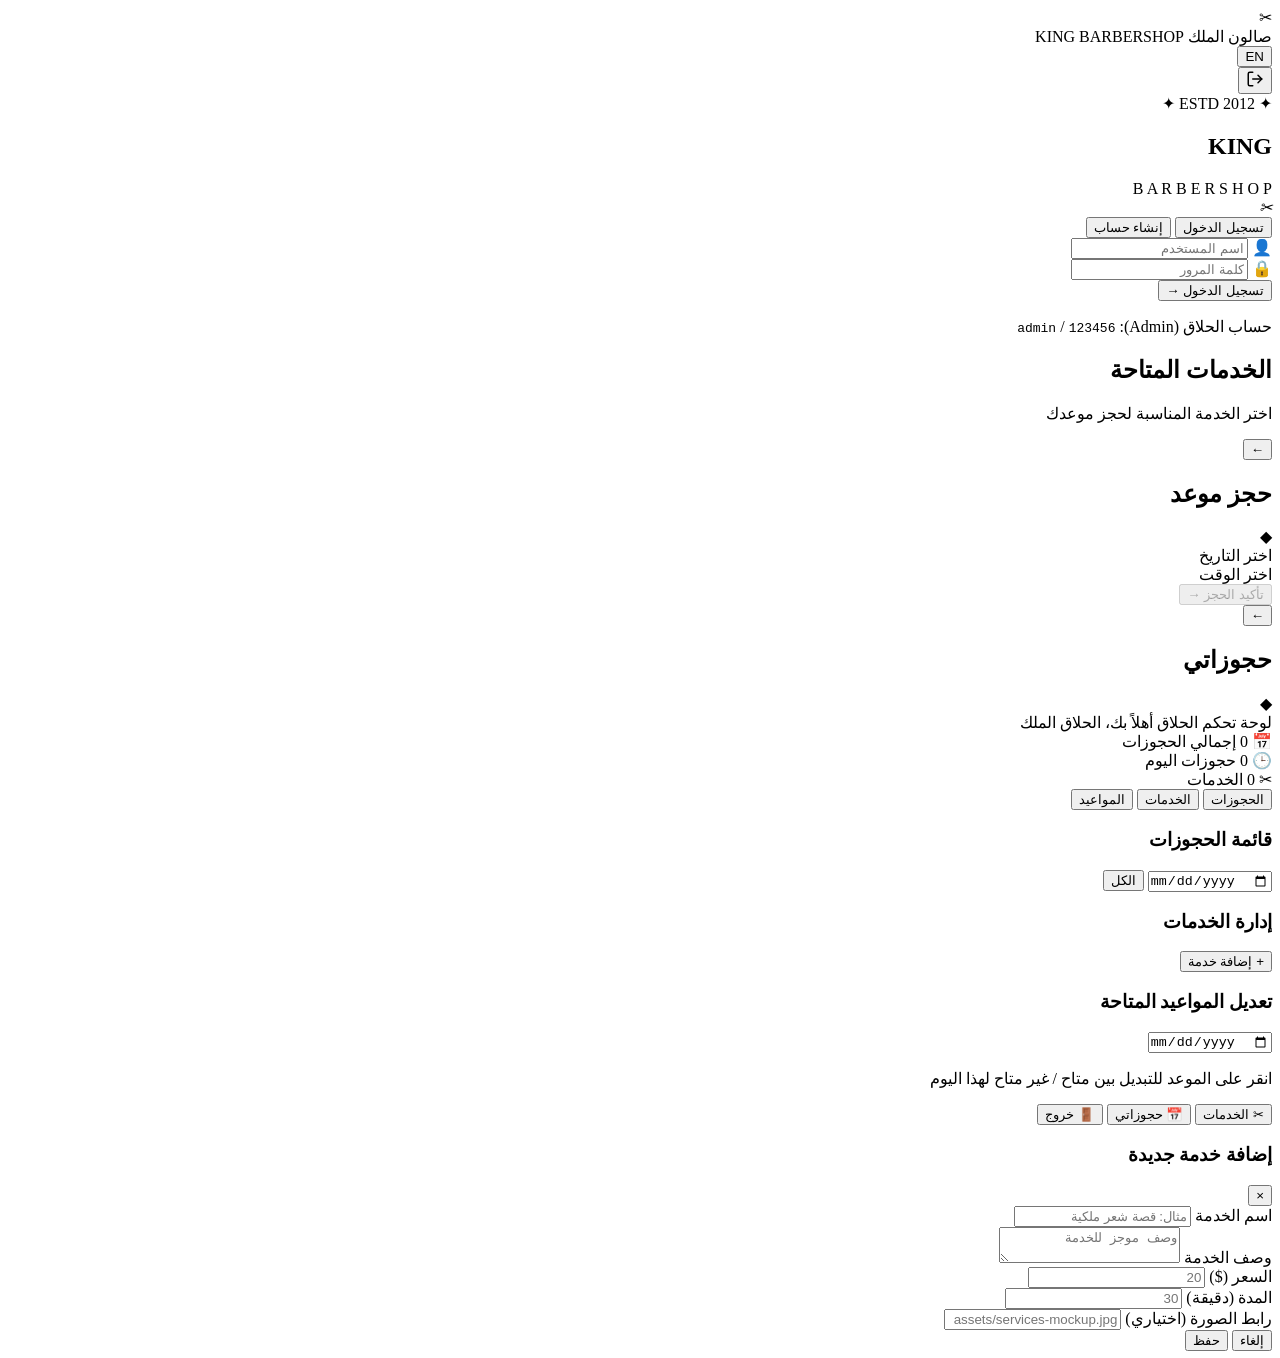
==== index.html @ 14fb8c12 "feat: implement semantic HTML5 base shell and views matching mockups" ====
<!DOCTYPE html>
<html lang="ar" dir="rtl">
<head>
  <meta charset="UTF-8">
  <meta name="viewport" content="width=device-width, initial-scale=1.0, maximum-scale=1.0, user-scalable=no">
  <title>صالون حلاقة الملك | King Barbershop</title>
  
  <!-- Google Fonts: Cairo (Arabic) & Cinzel + Outfit (English/Luxury) -->
  <link rel="preconnect" href="https://fonts.googleapis.com">
  <link rel="preconnect" href="https://fonts.gstatic.com" crossorigin>
  <link href="https://fonts.googleapis.com/css2?family=Cairo:wght@300;400;600;700;800&family=Cinzel:wght@500;600;700;800&family=Outfit:wght@300;400;500;600;700&display=swap" rel="stylesheet">
  
  <!-- Stylesheets -->
  <link rel="stylesheet" href="css/theme.css">
  <link rel="stylesheet" href="css/main.css">
  <link rel="stylesheet" href="css/components.css">
</head>
<body>
  <div id="app" class="app-container">
    
    <!-- Global Header -->
    <header id="app-header" class="app-header">
      <div class="header-left">
        <div class="brand-crest">
          <span class="crest-icon">✂</span>
          <div class="brand-text">
            <span class="brand-title" data-i18n="brandTitle">صالون الملك</span>
            <span class="brand-subtitle" data-i18n="brandSubtitle">KING BARBERSHOP</span>
          </div>
        </div>
      </div>
      <div class="header-right">
        <!-- Language Switcher -->
        <button id="lang-toggle" class="btn-icon lang-btn" aria-label="Toggle Language" title="تغيير اللغة / Change Language">
          <span id="lang-text">EN</span>
        </button>
        <!-- User Badge & Logout -->
        <div id="user-profile-badge" class="user-profile-badge hidden">
          <span id="user-display-name" class="user-name"></span>
          <button id="logout-btn" class="btn-icon logout-btn" title="تسجيل الخروج / Logout" data-i18n-title="logout">
            <svg width="18" height="18" viewBox="0 0 24 24" fill="none" stroke="currentColor" stroke-width="2" stroke-linecap="round" stroke-linejoin="round">
              <path d="M9 21H5a2 2 0 0 1-2-2V5a2 2 0 0 1 2-2h4"></path>
              <polyline points="16 17 21 12 16 7"></polyline>
              <line x1="21" y1="12" x2="9" y2="12"></line>
            </svg>
          </button>
        </div>
      </div>
    </header>

    <!-- Main View Switcher Container -->
    <main id="main-content" class="main-content">
      
      <!-- ================= 1. VIEW: LOGIN / SIGNUP ================= -->
      <section id="view-login" class="view active view-login">
        <div class="login-hero-bg"></div>
        <div class="login-overlay"></div>
        
        <div class="login-content">
          <div class="login-crest-header">
            <div class="ornament-top">✦ ESTD 2012 ✦</div>
            <h1 class="hero-logo-title" data-i18n="heroLogoTitle">KING</h1>
            <div class="hero-logo-sub" data-i18n="heroLogoSub">B A R B E R S H O P</div>
            <div class="ornament-divider">
              <span></span><i>✂</i><span></span>
            </div>
          </div>

          <!-- Auth Mode Tabs -->
          <div class="auth-tabs">
            <button id="tab-signin" class="auth-tab-btn active" data-i18n="signInTab">تسجيل الدخول</button>
            <button id="tab-signup" class="auth-tab-btn" data-i18n="signUpTab">إنشاء حساب</button>
          </div>

          <!-- Auth Form -->
          <form id="form-auth" class="auth-form" autocomplete="off">
            <div class="form-group">
              <div class="input-wrapper">
                <span class="input-icon">👤</span>
                <input type="text" id="auth-username" required placeholder="اسم المستخدم" data-i18n-placeholder="usernamePlaceholder" autocomplete="username">
              </div>
            </div>

            <div class="form-group">
              <div class="input-wrapper">
                <span class="input-icon">🔒</span>
                <input type="password" id="auth-password" required placeholder="كلمة المرور" data-i18n-placeholder="passwordPlaceholder" autocomplete="current-password">
              </div>
            </div>

            <button type="submit" id="btn-auth-submit" class="btn-primary btn-block btn-luxury">
              <span id="auth-btn-text" data-i18n="signInBtn">تسجيل الدخول</span>
              <span class="arrow-icon">→</span>
            </button>
          </form>

          <!-- Barber credentials hint -->
          <div class="barber-hint-box">
            <p class="hint-text">
              <span class="badge-role">حساب الحلاق (Admin):</span>
              <code>admin</code> / <code>123456</code>
            </p>
          </div>
        </div>
      </section>

      <!-- ================= 2. VIEW: SERVICES (CUSTOMER) ================= -->
      <section id="view-services" class="view view-services">
        <div class="view-header">
          <div>
            <h2 class="section-title" data-i18n="servicesTitle">الخدمات المتاحة</h2>
            <p class="section-subtitle" data-i18n="servicesSubtitle">اختر الخدمة المناسبة لحجز موعدك</p>
          </div>
        </div>

        <div id="services-list" class="services-list">
          <!-- Dynamic Service Cards loaded via js/services.js -->
        </div>
      </section>

      <!-- ================= 3. VIEW: BOOKING ================= -->
      <section id="view-book" class="view view-book">
        <div class="view-header with-back">
          <button id="btn-back-services" class="btn-icon back-btn" aria-label="Back">
            <span class="back-arrow">←</span>
          </button>
          <div class="view-title-center">
            <h2 class="section-title" data-i18n="bookServiceTitle">حجز موعد</h2>
            <div class="diamond-ornament">◆</div>
          </div>
        </div>

        <!-- Selected Service Summary Card -->
        <div id="book-service-summary" class="book-service-summary">
          <!-- Populated dynamically -->
        </div>

        <!-- Date Selection -->
        <div class="booking-step-section">
          <label class="step-label" data-i18n="selectDate">اختر التاريخ</label>
          <div id="dates-container" class="dates-slider">
            <!-- Dynamic 14 days scroll pills -->
          </div>
        </div>

        <!-- Time Selection -->
        <div class="booking-step-section">
          <div class="step-header-flex">
            <label class="step-label" data-i18n="selectTime">اختر الوقت</label>
            <span id="selected-date-indicator" class="selected-date-indicator"></span>
          </div>
          <div id="time-slots-container" class="time-slots-grid">
            <!-- Dynamic slots -->
          </div>
        </div>

        <!-- Action Button -->
        <div class="booking-footer-action">
          <button id="btn-reserve" class="btn-primary btn-large btn-block btn-luxury" disabled>
            <span data-i18n="reserveNow">تأكيد الحجز</span>
            <span class="arrow-icon">→</span>
          </button>
        </div>
      </section>

      <!-- ================= 4. VIEW: MY BOOKINGS ================= -->
      <section id="view-my-bookings" class="view view-my-bookings">
        <div class="view-header with-back">
          <button id="btn-back-from-bookings" class="btn-icon back-btn" aria-label="Back">
            <span class="back-arrow">←</span>
          </button>
          <div class="view-title-center">
            <h2 class="section-title" data-i18n="myBookingsTitle">حجوزاتي</h2>
            <div class="diamond-ornament">◆</div>
          </div>
        </div>

        <div id="my-bookings-list" class="my-bookings-list">
          <!-- Dynamic customer bookings -->
        </div>
      </section>

      <!-- ================= 5. VIEW: BARBER ADMIN DASHBOARD ================= -->
      <section id="view-admin" class="view view-admin">
        <div class="admin-top-banner">
          <div class="admin-badge-row">
            <span class="admin-badge" data-i18n="barberDashboard">لوحة تحكم الحلاق</span>
            <span class="admin-greeting" id="admin-welcome-text">أهلاً بك، الحلاق الملك</span>
          </div>
          
          <!-- Quick stats -->
          <div class="stats-grid">
            <div class="stat-card">
              <span class="stat-icon">📅</span>
              <span class="stat-val" id="stat-total-bookings">0</span>
              <span class="stat-label" data-i18n="statTotalBookings">إجمالي الحجوزات</span>
            </div>
            <div class="stat-card">
              <span class="stat-icon">🕒</span>
              <span class="stat-val" id="stat-today-bookings">0</span>
              <span class="stat-label" data-i18n="statTodayBookings">حجوزات اليوم</span>
            </div>
            <div class="stat-card">
              <span class="stat-icon">✂</span>
              <span class="stat-val" id="stat-active-services">0</span>
              <span class="stat-label" data-i18n="statServices">الخدمات</span>
            </div>
          </div>
        </div>

        <!-- Admin Tabs -->
        <div class="admin-tabs">
          <button id="tab-admin-bookings" class="admin-tab active" data-tab="bookings" data-i18n="tabAdminBookings">الحجوزات</button>
          <button id="tab-admin-services" class="admin-tab" data-tab="services" data-i18n="tabAdminServices">الخدمات</button>
          <button id="tab-admin-schedule" class="admin-tab" data-tab="schedule" data-i18n="tabAdminSchedule">المواعيد</button>
        </div>

        <!-- Tab Panel 1: Bookings Management -->
        <div id="panel-admin-bookings" class="admin-panel active">
          <div class="panel-header">
            <h3 class="panel-title" data-i18n="allBookings">قائمة الحجوزات</h3>
            <div class="filter-wrapper">
              <input type="date" id="admin-booking-date-filter" class="date-filter-input">
              <button id="admin-booking-clear-filter" class="btn-sm btn-outline" data-i18n="showAll">الكل</button>
            </div>
          </div>
          <div id="admin-bookings-list" class="admin-cards-list">
            <!-- Dynamic appointments -->
          </div>
        </div>

        <!-- Tab Panel 2: Services Management -->
        <div id="panel-admin-services" class="admin-panel">
          <div class="panel-header">
            <h3 class="panel-title" data-i18n="manageServices">إدارة الخدمات</h3>
            <button id="btn-open-add-service" class="btn-primary btn-sm">
              <span>+</span>
              <span data-i18n="addService">إضافة خدمة</span>
            </button>
          </div>
          <div id="admin-services-list" class="admin-cards-list">
            <!-- Dynamic services list with edit/delete -->
          </div>
        </div>

        <!-- Tab Panel 3: Schedule Management -->
        <div id="panel-admin-schedule" class="admin-panel">
          <div class="panel-header">
            <h3 class="panel-title" data-i18n="manageSchedule">تعديل المواعيد المتاحة</h3>
            <div class="schedule-date-picker">
              <input type="date" id="admin-schedule-date" class="date-filter-input">
            </div>
          </div>
          <p class="schedule-hint" data-i18n="scheduleHint">انقر على الموعد للتبديل بين متاح / غير متاح لهذا اليوم</p>
          <div id="admin-schedule-slots" class="schedule-slots-grid">
            <!-- Dynamic slots with toggle switch -->
          </div>
        </div>
      </section>

    </main>

    <!-- Bottom Navigation Bar (Visible in customer views) -->
    <nav id="bottom-nav" class="bottom-nav hidden">
      <button id="nav-btn-services" class="nav-item active" data-view="services">
        <span class="nav-icon">✂</span>
        <span class="nav-label" data-i18n="navServices">الخدمات</span>
      </button>
      <button id="nav-btn-bookings" class="nav-item" data-view="my-bookings">
        <span class="nav-icon">📅</span>
        <span class="nav-label" data-i18n="navMyBookings">حجوزاتي</span>
      </button>
      <button id="nav-btn-logout" class="nav-item">
        <span class="nav-icon">🚪</span>
        <span class="nav-label" data-i18n="logout">خروج</span>
      </button>
    </nav>

    <!-- Modal: Add / Edit Service -->
    <div id="modal-service" class="modal-backdrop hidden">
      <div class="modal-dialog">
        <div class="modal-header">
          <h3 id="modal-service-title" class="modal-title" data-i18n="addServiceModalTitle">إضافة خدمة جديدة</h3>
          <button id="btn-close-service-modal" class="btn-icon modal-close">&times;</button>
        </div>
        <form id="form-service" class="modal-form">
          <input type="hidden" id="service-edit-id" value="">
          
          <div class="form-group">
            <label data-i18n="serviceNameLabel">اسم الخدمة</label>
            <input type="text" id="service-name" required placeholder="مثال: قصة شعر ملكية" data-i18n-placeholder="serviceNamePlaceholder">
          </div>

          <div class="form-group">
            <label data-i18n="serviceDescLabel">وصف الخدمة</label>
            <textarea id="service-desc" rows="2" placeholder="وصف موجز للخدمة" data-i18n-placeholder="serviceDescPlaceholder"></textarea>
          </div>

          <div class="form-row">
            <div class="form-group col">
              <label data-i18n="servicePriceLabel">السعر ($)</label>
              <input type="number" id="service-price" required min="1" step="0.5" placeholder="20">
            </div>
            <div class="form-group col">
              <label data-i18n="serviceDurationLabel">المدة (دقيقة)</label>
              <input type="number" id="service-duration" required min="5" step="5" placeholder="30">
            </div>
          </div>

          <div class="form-group">
            <label data-i18n="serviceImageLabel">رابط الصورة (اختياري)</label>
            <input type="text" id="service-image" placeholder="assets/services-mockup.jpg">
          </div>

          <div class="modal-actions">
            <button type="button" id="btn-cancel-service" class="btn-secondary" data-i18n="cancel">إلغاء</button>
            <button type="submit" class="btn-primary" data-i18n="save">حفظ</button>
          </div>
        </form>
      </div>
    </div>

    <!-- Global Toast Container -->
    <div id="toast-container" class="toast-container"></div>

  </div>

  <!-- Scripts in dependency order -->
  <script src="js/i18n.js"></script>
  <script src="js/db.js"></script>
  <script src="js/auth.js"></script>
  <script src="js/services.js"></script>
  <script src="js/booking.js"></script>
  <script src="js/admin.js"></script>
  <script src="js/app.js"></script>
</body>
</html>
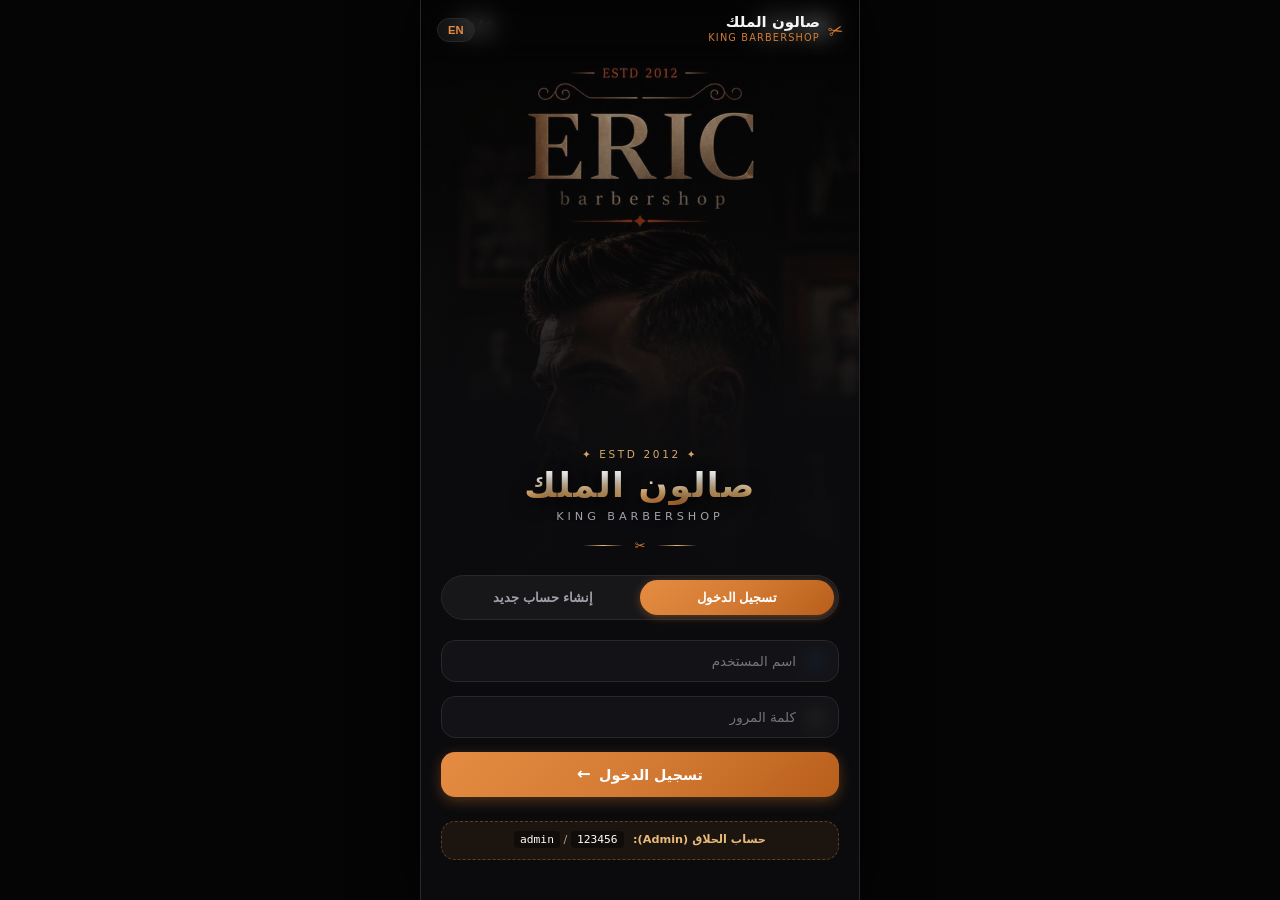
==== commit c77a8e69: "fix: polish view switching visibility and hero branding layout" ====
--- a/index.html
+++ b/index.html
@@ -59,8 +59,8 @@
         <div class="login-content">
           <div class="login-crest-header">
             <div class="ornament-top">✦ ESTD 2012 ✦</div>
-            <h1 class="hero-logo-title" data-i18n="heroLogoTitle">KING</h1>
-            <div class="hero-logo-sub" data-i18n="heroLogoSub">B A R B E R S H O P</div>
+            <h1 class="hero-logo-title" data-i18n="brandTitle">صالون الملك</h1>
+            <div class="hero-logo-sub" data-i18n="brandSubtitle">KING BARBERSHOP</div>
             <div class="ornament-divider">
               <span></span><i>✂</i><span></span>
             </div>
--- a/css/theme.css
+++ b/css/theme.css
@@ -0,0 +1,106 @@
+/* =========================================================
+   King Barbershop — Theme & Variables (css/theme.css)
+   Luxury Dark Aesthetic with Warm Copper/Gold Accents
+   ========================================================= */
+
+:root {
+  /* Color Palette */
+  --bg-primary: #0b0b0d;
+  --bg-surface: #131316;
+  --bg-card: #1a1a1e;
+  --bg-card-hover: #222228;
+  --bg-input: #121215;
+  
+  /* Borders & Dividers */
+  --border-subtle: #27272c;
+  --border-focus: #d37b34;
+  --border-glow: rgba(211, 123, 52, 0.4);
+  
+  /* Copper / Amber / Gold Accents */
+  --accent: #d37b34;
+  --accent-light: #e58c42;
+  --accent-dark: #b85e1b;
+  --accent-gold: #e8ba7a;
+  --accent-gradient: linear-gradient(135deg, #e58c42 0%, #d37b34 50%, #b85e1b 100%);
+  --accent-gradient-hover: linear-gradient(135deg, #f09b55 0%, #e0843a 50%, #c46622 100%);
+  --accent-glow: 0 0 20px rgba(211, 123, 52, 0.35);
+
+  /* Typography Colors */
+  --text-primary: #f5f5f7;
+  --text-secondary: #a1a1aa;
+  --text-muted: #6b7280;
+  --text-inverse: #0b0b0d;
+
+  /* Status Colors */
+  --status-confirmed: #38bdf8;
+  --status-confirmed-bg: rgba(56, 189, 248, 0.12);
+  --status-completed: #22c55e;
+  --status-completed-bg: rgba(34, 197, 94, 0.12);
+  --status-cancelled: #f43f5e;
+  --status-cancelled-bg: rgba(244, 63, 94, 0.12);
+
+  /* Typography */
+  --font-serif: 'Cinzel', Georgia, serif;
+  --font-sans: 'Outfit', 'Cairo', system-ui, -apple-system, sans-serif;
+  --font-arabic: 'Cairo', 'Tajawal', system-ui, sans-serif;
+
+  /* Sizing & Transitions */
+  --radius-sm: 8px;
+  --radius-md: 14px;
+  --radius-lg: 20px;
+  --radius-full: 9999px;
+  --transition-fast: 0.15s ease;
+  --transition-normal: 0.25s cubic-bezier(0.4, 0, 0.2, 1);
+  --transition-slow: 0.4s ease;
+
+  /* Elevation */
+  --shadow-card: 0 8px 24px rgba(0, 0, 0, 0.5);
+  --shadow-float: 0 12px 36px rgba(0, 0, 0, 0.7);
+}
+
+/* Base resets & typography */
+*, *::before, *::after {
+  box-sizing: border-box;
+  margin: 0;
+  padding: 0;
+  -webkit-tap-highlight-color: transparent;
+}
+
+html {
+  background-color: #050506;
+  color: var(--text-primary);
+  font-family: var(--font-arabic);
+  font-size: 15px;
+  line-height: 1.5;
+  -webkit-font-smoothing: antialiased;
+  -moz-osx-font-smoothing: grayscale;
+}
+
+/* LTR typography adjustments */
+[dir="ltr"] {
+  font-family: var(--font-sans);
+}
+
+[dir="ltr"] .hero-logo-title,
+[dir="ltr"] .brand-title,
+[dir="ltr"] .section-title,
+[dir="ltr"] .modal-title {
+  font-family: var(--font-serif);
+  letter-spacing: 0.05em;
+}
+
+/* Scrollbar styling */
+::-webkit-scrollbar {
+  width: 6px;
+  height: 6px;
+}
+::-webkit-scrollbar-track {
+  background: var(--bg-primary);
+}
+::-webkit-scrollbar-thumb {
+  background: var(--border-subtle);
+  border-radius: var(--radius-full);
+}
+::-webkit-scrollbar-thumb:hover {
+  background: var(--accent);
+}
--- a/css/main.css
+++ b/css/main.css
@@ -0,0 +1,316 @@
+/* =========================================================
+   King Barbershop — Main Layout Styles (css/main.css)
+   ========================================================= */
+
+body {
+  min-height: 100vh;
+  background-color: #050506;
+  display: flex;
+  justify-content: center;
+  align-items: flex-start;
+  overflow-x: hidden;
+}
+
+/* App Container (Mobile viewport emulation on desktop) */
+.app-container {
+  width: 100%;
+  max-width: 440px;
+  min-height: 100vh;
+  background-color: var(--bg-primary);
+  display: flex;
+  flex-direction: column;
+  position: relative;
+  box-shadow: 0 0 50px rgba(0, 0, 0, 0.9);
+  border-left: 1px solid var(--border-subtle);
+  border-right: 1px solid var(--border-subtle);
+  overflow-x: hidden;
+  padding-bottom: 80px; /* Space for bottom navigation */
+}
+
+/* When in login view, no padding-bottom */
+.app-container:has(#view-login.active) {
+  padding-bottom: 0;
+}
+
+/* =========================================================
+   Header Bar
+   ========================================================= */
+.app-header {
+  height: 60px;
+  padding: 0 16px;
+  display: flex;
+  align-items: center;
+  justify-content: space-between;
+  background: rgba(19, 19, 22, 0.85);
+  backdrop-filter: blur(12px);
+  -webkit-backdrop-filter: blur(12px);
+  border-bottom: 1px solid var(--border-subtle);
+  position: sticky;
+  top: 0;
+  z-index: 50;
+}
+
+/* Hide header on login view for immersive hero */
+#view-login.active ~ .app-header,
+.app-container:has(#view-login.active) .app-header {
+  background: transparent;
+  border-bottom: none;
+  position: absolute;
+  width: 100%;
+}
+
+.header-left {
+  display: flex;
+  align-items: center;
+}
+
+.brand-crest {
+  display: flex;
+  align-items: center;
+  gap: 8px;
+}
+
+.crest-icon {
+  font-size: 1.2rem;
+  color: var(--accent);
+  display: inline-block;
+  transform: rotate(-15deg);
+}
+
+.brand-text {
+  display: flex;
+  flex-direction: column;
+}
+
+.brand-title {
+  font-size: 1rem;
+  font-weight: 700;
+  color: var(--text-primary);
+  line-height: 1.1;
+}
+
+.brand-subtitle {
+  font-size: 0.65rem;
+  font-weight: 500;
+  color: var(--accent);
+  letter-spacing: 0.12em;
+}
+
+.header-right {
+  display: flex;
+  align-items: center;
+  gap: 10px;
+}
+
+.lang-btn {
+  background: rgba(255, 255, 255, 0.06);
+  border: 1px solid var(--border-subtle);
+  color: var(--accent-light);
+  font-size: 0.75rem;
+  font-weight: 700;
+  padding: 5px 10px;
+  border-radius: var(--radius-full);
+  cursor: pointer;
+  transition: var(--transition-fast);
+}
+
+.lang-btn:hover {
+  background: rgba(211, 123, 52, 0.15);
+  border-color: var(--accent);
+}
+
+.user-profile-badge {
+  display: flex;
+  align-items: center;
+  gap: 8px;
+  background: var(--bg-card);
+  border: 1px solid var(--border-subtle);
+  padding: 3px 8px 3px 12px;
+  border-radius: var(--radius-full);
+}
+
+.user-name {
+  font-size: 0.75rem;
+  font-weight: 600;
+  color: var(--text-primary);
+}
+
+.logout-btn {
+  background: transparent;
+  border: none;
+  color: var(--text-muted);
+  cursor: pointer;
+  display: flex;
+  align-items: center;
+  justify-content: center;
+  transition: var(--transition-fast);
+}
+
+.logout-btn:hover {
+  color: var(--status-cancelled);
+}
+
+/* =========================================================
+   Views Container & Transitions
+   ========================================================= */
+.main-content {
+  flex: 1;
+  display: flex;
+  flex-direction: column;
+}
+
+.view {
+  display: none;
+  width: 100%;
+}
+
+.view.active {
+  display: block;
+  animation: viewFadeIn 0.28s ease-out;
+}
+
+@keyframes viewFadeIn {
+  from {
+    opacity: 0;
+    transform: translateY(6px);
+  }
+  to {
+    opacity: 1;
+    transform: translateY(0);
+  }
+}
+
+/* View Headers */
+.view-header {
+  padding: 18px 16px 12px;
+  display: flex;
+  justify-content: space-between;
+  align-items: center;
+}
+
+.view-header.with-back {
+  display: grid;
+  grid-template-columns: 40px 1fr 40px;
+  align-items: center;
+}
+
+.view-title-center {
+  text-align: center;
+}
+
+.back-btn {
+  width: 36px;
+  height: 36px;
+  border-radius: var(--radius-full);
+  background: var(--bg-card);
+  border: 1px solid var(--border-subtle);
+  color: var(--text-primary);
+  display: flex;
+  align-items: center;
+  justify-content: center;
+  font-size: 1.1rem;
+  cursor: pointer;
+  transition: var(--transition-fast);
+}
+
+.back-btn:hover {
+  background: var(--bg-card-hover);
+  border-color: var(--accent);
+  color: var(--accent);
+}
+
+.back-arrow {
+  display: inline-block;
+  line-height: 1;
+}
+
+[dir="rtl"] .back-arrow {
+  transform: rotate(180deg);
+}
+
+.section-title {
+  font-size: 1.35rem;
+  font-weight: 700;
+  color: var(--text-primary);
+  letter-spacing: 0.02em;
+}
+
+.section-subtitle {
+  font-size: 0.8rem;
+  color: var(--text-muted);
+  margin-top: 2px;
+}
+
+.diamond-ornament {
+  color: var(--accent);
+  font-size: 0.6rem;
+  margin-top: 2px;
+  opacity: 0.8;
+}
+
+/* =========================================================
+   Bottom Navigation Bar
+   ========================================================= */
+.bottom-nav {
+  position: fixed;
+  bottom: 0;
+  width: 100%;
+  max-width: 440px;
+  height: 65px;
+  background: rgba(19, 19, 22, 0.94);
+  backdrop-filter: blur(16px);
+  -webkit-backdrop-filter: blur(16px);
+  border-top: 1px solid var(--border-subtle);
+  display: flex;
+  justify-content: space-around;
+  align-items: center;
+  z-index: 40;
+}
+
+.nav-item {
+  flex: 1;
+  height: 100%;
+  background: transparent;
+  border: none;
+  display: flex;
+  flex-direction: column;
+  align-items: center;
+  justify-content: center;
+  gap: 4px;
+  color: var(--text-muted);
+  cursor: pointer;
+  transition: var(--transition-fast);
+  position: relative;
+}
+
+.nav-icon {
+  font-size: 1.15rem;
+}
+
+.nav-label {
+  font-size: 0.7rem;
+  font-weight: 600;
+}
+
+.nav-item.active {
+  color: var(--accent-light);
+}
+
+.nav-item.active::after {
+  content: '';
+  position: absolute;
+  top: 0;
+  width: 32px;
+  height: 2px;
+  background: var(--accent-gradient);
+  border-radius: var(--radius-full);
+}
+
+.nav-item:hover {
+  color: var(--text-primary);
+}
+
+/* Utilities */
+.hidden {
+  display: none !important;
+}
--- a/css/components.css
+++ b/css/components.css
@@ -0,0 +1,1174 @@
+/* =========================================================
+   King Barbershop — Component Styles (css/components.css)
+   Matching Mockups in asets/ & High-End Barbershop Feel
+   ========================================================= */
+
+/* =========================================================
+   1. VIEW: LOGIN / HERO SCREEN
+   ========================================================= */
+.view-login {
+  position: relative;
+  min-height: 100vh;
+  display: none;
+  flex-direction: column;
+  justify-content: flex-end;
+  padding: 24px 20px 40px;
+}
+
+.view-login.active {
+  display: flex;
+}
+
+.login-hero-bg {
+  position: absolute;
+  top: 0;
+  left: 0;
+  right: 0;
+  bottom: 0;
+  background: url('../assets/hero-barber.jpg') no-repeat center top;
+  background-size: cover;
+  z-index: 1;
+}
+
+.login-overlay {
+  position: absolute;
+  top: 0;
+  left: 0;
+  right: 0;
+  bottom: 0;
+  background: linear-gradient(
+    to bottom,
+    rgba(11, 11, 13, 0.25) 0%,
+    rgba(11, 11, 13, 0.5) 25%,
+    rgba(11, 11, 13, 0.95) 45%,
+    #0b0b0d 65%,
+    #0b0b0d 100%
+  );
+  z-index: 2;
+}
+
+.login-content {
+  position: relative;
+  z-index: 3;
+  display: flex;
+  flex-direction: column;
+  align-items: center;
+  width: 100%;
+}
+
+.login-crest-header {
+  text-align: center;
+  margin-bottom: 20px;
+}
+
+.ornament-top {
+  font-size: 0.7rem;
+  letter-spacing: 0.25em;
+  color: var(--accent-gold);
+  text-transform: uppercase;
+  margin-bottom: 4px;
+  opacity: 0.9;
+}
+
+.hero-logo-title {
+  font-family: var(--font-arabic);
+  font-size: 2.3rem;
+  font-weight: 800;
+  letter-spacing: 0.04em;
+  background: linear-gradient(180deg, #ffffff 20%, #e2b170 70%, #d37b34 100%);
+  -webkit-background-clip: text;
+  -webkit-text-fill-color: transparent;
+  line-height: 1.1;
+  text-shadow: 0 4px 18px rgba(0, 0, 0, 0.8);
+}
+
+[dir="ltr"] .hero-logo-title {
+  font-family: var(--font-serif);
+  font-size: 2.5rem;
+  letter-spacing: 0.1em;
+}
+
+.hero-logo-sub {
+  font-size: 0.75rem;
+  letter-spacing: 0.35em;
+  color: var(--text-secondary);
+  text-transform: uppercase;
+  margin-top: 4px;
+}
+
+.ornament-divider {
+  display: flex;
+  align-items: center;
+  justify-content: center;
+  gap: 12px;
+  margin-top: 10px;
+}
+
+.ornament-divider span {
+  width: 40px;
+  height: 1px;
+  background: linear-gradient(90deg, transparent, var(--accent-gold), transparent);
+}
+
+.ornament-divider i {
+  color: var(--accent);
+  font-style: normal;
+  font-size: 0.85rem;
+}
+
+/* Auth Tabs */
+.auth-tabs {
+  display: flex;
+  width: 100%;
+  background: rgba(26, 26, 30, 0.85);
+  border: 1px solid var(--border-subtle);
+  border-radius: var(--radius-full);
+  padding: 4px;
+  margin-bottom: 20px;
+  backdrop-filter: blur(8px);
+}
+
+.auth-tab-btn {
+  flex: 1;
+  background: transparent;
+  border: none;
+  padding: 10px;
+  border-radius: var(--radius-full);
+  color: var(--text-secondary);
+  font-weight: 600;
+  font-size: 0.85rem;
+  cursor: pointer;
+  transition: var(--transition-fast);
+}
+
+.auth-tab-btn.active {
+  background: var(--accent-gradient);
+  color: #ffffff;
+  box-shadow: 0 2px 10px rgba(211, 123, 52, 0.4);
+}
+
+/* Auth Form */
+.auth-form {
+  width: 100%;
+  display: flex;
+  flex-direction: column;
+  gap: 14px;
+}
+
+.form-group {
+  display: flex;
+  flex-direction: column;
+  gap: 6px;
+  width: 100%;
+}
+
+.input-wrapper {
+  position: relative;
+  display: flex;
+  align-items: center;
+}
+
+.input-icon {
+  position: absolute;
+  left: 14px;
+  color: var(--text-muted);
+  font-size: 0.95rem;
+  pointer-events: none;
+}
+
+[dir="rtl"] .input-icon {
+  left: auto;
+  right: 14px;
+}
+
+.input-wrapper input,
+.form-group input,
+.form-group textarea,
+.date-filter-input {
+  width: 100%;
+  background: rgba(22, 22, 26, 0.85);
+  border: 1px solid var(--border-subtle);
+  color: var(--text-primary);
+  font-family: inherit;
+  font-size: 0.9rem;
+  padding: 12px 16px 12px 42px;
+  border-radius: var(--radius-md);
+  outline: none;
+  transition: var(--transition-fast);
+  backdrop-filter: blur(8px);
+}
+
+[dir="rtl"] .input-wrapper input {
+  padding: 12px 42px 12px 16px;
+}
+
+.input-wrapper input:focus,
+.form-group input:focus,
+.form-group textarea:focus {
+  border-color: var(--accent);
+  box-shadow: 0 0 0 3px var(--border-glow);
+  background: rgba(26, 26, 32, 0.95);
+}
+
+/* Luxury Buttons */
+.btn-primary {
+  background: var(--accent-gradient);
+  border: none;
+  color: #ffffff;
+  font-family: inherit;
+  font-weight: 700;
+  font-size: 0.95rem;
+  padding: 13px 20px;
+  border-radius: var(--radius-md);
+  cursor: pointer;
+  display: inline-flex;
+  align-items: center;
+  justify-content: center;
+  gap: 8px;
+  transition: var(--transition-fast);
+  box-shadow: 0 4px 14px rgba(211, 123, 52, 0.35);
+}
+
+.btn-primary:hover:not(:disabled) {
+  background: var(--accent-gradient-hover);
+  box-shadow: 0 6px 20px rgba(211, 123, 52, 0.5);
+  transform: translateY(-1px);
+}
+
+.btn-primary:active:not(:disabled) {
+  transform: translateY(1px);
+}
+
+.btn-primary:disabled {
+  opacity: 0.5;
+  cursor: not-allowed;
+  box-shadow: none;
+}
+
+.btn-block {
+  width: 100%;
+}
+
+.btn-large {
+  padding: 15px 24px;
+  font-size: 1rem;
+  border-radius: var(--radius-lg);
+}
+
+.btn-secondary {
+  background: var(--bg-card);
+  border: 1px solid var(--border-subtle);
+  color: var(--text-primary);
+  padding: 10px 18px;
+  border-radius: var(--radius-md);
+  font-family: inherit;
+  font-weight: 600;
+  cursor: pointer;
+  transition: var(--transition-fast);
+}
+
+.btn-secondary:hover {
+  background: var(--bg-card-hover);
+  border-color: var(--text-secondary);
+}
+
+.btn-sm {
+  padding: 6px 12px;
+  font-size: 0.8rem;
+  border-radius: var(--radius-sm);
+}
+
+.btn-outline {
+  background: transparent;
+  border: 1px solid var(--border-subtle);
+  color: var(--text-secondary);
+  cursor: pointer;
+  padding: 6px 12px;
+  border-radius: var(--radius-sm);
+  transition: var(--transition-fast);
+}
+
+.btn-outline:hover {
+  border-color: var(--accent);
+  color: var(--accent-light);
+}
+
+.arrow-icon {
+  display: inline-block;
+  font-size: 1.1rem;
+  transition: transform var(--transition-fast);
+}
+
+[dir="rtl"] .arrow-icon {
+  transform: rotate(180deg);
+}
+
+/* Barber credentials hint box */
+.barber-hint-box {
+  margin-top: 24px;
+  padding: 10px 16px;
+  border-radius: var(--radius-md);
+  background: rgba(211, 123, 52, 0.08);
+  border: 1px dashed rgba(211, 123, 52, 0.4);
+  text-align: center;
+  width: 100%;
+}
+
+.hint-text {
+  font-size: 0.75rem;
+  color: var(--text-secondary);
+}
+
+.badge-role {
+  color: var(--accent-gold);
+  font-weight: 700;
+  margin-inline-end: 6px;
+}
+
+.hint-text code {
+  background: rgba(0, 0, 0, 0.4);
+  color: #ffffff;
+  padding: 2px 6px;
+  border-radius: 4px;
+  font-family: monospace;
+}
+
+/* =========================================================
+   2. VIEW: SERVICES LIST (Matching Image 1)
+   ========================================================= */
+.services-list {
+  display: flex;
+  flex-direction: column;
+  gap: 14px;
+  padding: 8px 16px 24px;
+}
+
+.service-card {
+  display: flex;
+  align-items: center;
+  gap: 14px;
+  background: var(--bg-card);
+  border: 1px solid var(--border-subtle);
+  border-radius: var(--radius-lg);
+  padding: 12px;
+  cursor: pointer;
+  transition: var(--transition-normal);
+  position: relative;
+}
+
+.service-card:hover {
+  background: var(--bg-card-hover);
+  border-color: rgba(211, 123, 52, 0.5);
+  transform: translateY(-2px);
+  box-shadow: var(--shadow-card);
+}
+
+.service-thumb {
+  width: 90px;
+  height: 90px;
+  border-radius: var(--radius-md);
+  object-fit: cover;
+  flex-shrink: 0;
+  background: #202025;
+}
+
+.service-info {
+  flex: 1;
+  display: flex;
+  flex-direction: column;
+  gap: 4px;
+}
+
+.service-title {
+  font-size: 1.05rem;
+  font-weight: 700;
+  color: var(--text-primary);
+  line-height: 1.2;
+}
+
+.service-desc {
+  font-size: 0.75rem;
+  color: var(--text-muted);
+  line-height: 1.35;
+  display: -webkit-box;
+  -webkit-line-clamp: 2;
+  -webkit-box-orient: vertical;
+  overflow: hidden;
+}
+
+.service-meta {
+  display: flex;
+  align-items: center;
+  gap: 16px;
+  margin-top: 4px;
+}
+
+.service-price {
+  font-size: 1.1rem;
+  font-weight: 800;
+  color: var(--accent);
+}
+
+.service-duration {
+  font-size: 0.75rem;
+  color: var(--text-secondary);
+  display: flex;
+  align-items: center;
+  gap: 4px;
+}
+
+.service-chevron {
+  color: var(--accent);
+  font-size: 1.2rem;
+  opacity: 0.7;
+  padding-inline-end: 4px;
+  transition: transform var(--transition-fast);
+}
+
+[dir="rtl"] .service-chevron {
+  transform: rotate(180deg);
+}
+
+.service-card:hover .service-chevron {
+  opacity: 1;
+  transform: translateX(4px);
+}
+
+[dir="rtl"] .service-card:hover .service-chevron {
+  transform: rotate(180deg) translateX(4px);
+}
+
+/* =========================================================
+   3. VIEW: BOOKING FLOW (Matching Image 2)
+   ========================================================= */
+.view-book {
+  padding-bottom: 24px;
+}
+
+.book-service-summary {
+  margin: 0 16px 16px;
+  background: var(--bg-card);
+  border: 1px solid var(--border-subtle);
+  border-radius: var(--radius-lg);
+  padding: 12px;
+  display: flex;
+  align-items: center;
+  gap: 14px;
+}
+
+.summary-thumb {
+  width: 70px;
+  height: 70px;
+  border-radius: var(--radius-md);
+  object-fit: cover;
+  flex-shrink: 0;
+}
+
+.summary-info h3 {
+  font-size: 1rem;
+  font-weight: 700;
+  color: var(--text-primary);
+}
+
+.summary-meta {
+  margin-top: 4px;
+  font-size: 0.9rem;
+  color: var(--accent);
+  font-weight: 700;
+}
+
+.booking-step-section {
+  padding: 12px 16px;
+}
+
+.step-label {
+  display: block;
+  font-size: 0.95rem;
+  font-weight: 700;
+  color: var(--text-primary);
+  margin-bottom: 10px;
+}
+
+.step-header-flex {
+  display: flex;
+  justify-content: space-between;
+  align-items: center;
+  margin-bottom: 10px;
+}
+
+.selected-date-indicator {
+  font-size: 0.8rem;
+  color: var(--accent-light);
+  font-weight: 600;
+}
+
+/* Horizontal Date Slider */
+.dates-slider {
+  display: flex;
+  gap: 10px;
+  overflow-x: auto;
+  padding-bottom: 8px;
+  scrollbar-width: none;
+}
+
+.dates-slider::-webkit-scrollbar {
+  display: none;
+}
+
+.date-pill {
+  min-width: 64px;
+  padding: 12px 8px;
+  background: var(--bg-card);
+  border: 1px solid var(--border-subtle);
+  border-radius: var(--radius-md);
+  display: flex;
+  flex-direction: column;
+  align-items: center;
+  gap: 4px;
+  cursor: pointer;
+  transition: var(--transition-fast);
+  flex-shrink: 0;
+}
+
+.date-pill:hover {
+  background: var(--bg-card-hover);
+  border-color: var(--accent);
+}
+
+.date-pill.active {
+  background: var(--accent-gradient);
+  border-color: var(--accent-light);
+  box-shadow: 0 4px 14px rgba(211, 123, 52, 0.4);
+}
+
+.pill-day-name {
+  font-size: 0.7rem;
+  color: var(--text-muted);
+  text-transform: uppercase;
+}
+
+.date-pill.active .pill-day-name {
+  color: rgba(255, 255, 255, 0.9);
+}
+
+.pill-day-num {
+  font-size: 1.25rem;
+  font-weight: 800;
+  color: var(--text-primary);
+}
+
+.date-pill.active .pill-day-num {
+  color: #ffffff;
+}
+
+.pill-month {
+  font-size: 0.68rem;
+  color: var(--text-muted);
+}
+
+.date-pill.active .pill-month {
+  color: rgba(255, 255, 255, 0.9);
+}
+
+/* Time Slots Grid */
+.time-slots-grid {
+  display: grid;
+  grid-template-columns: repeat(3, 1fr);
+  gap: 10px;
+}
+
+.time-slot-btn {
+  background: var(--bg-card);
+  border: 1px solid var(--border-subtle);
+  border-radius: var(--radius-sm);
+  padding: 12px 8px;
+  color: var(--text-primary);
+  font-family: inherit;
+  font-size: 0.85rem;
+  font-weight: 600;
+  text-align: center;
+  cursor: pointer;
+  transition: var(--transition-fast);
+}
+
+.time-slot-btn:hover:not(:disabled) {
+  background: var(--bg-card-hover);
+  border-color: var(--accent);
+}
+
+.time-slot-btn.active {
+  background: var(--accent-gradient);
+  border-color: var(--accent-light);
+  color: #ffffff;
+  box-shadow: 0 2px 10px rgba(211, 123, 52, 0.4);
+}
+
+.time-slot-btn:disabled,
+.time-slot-btn.booked,
+.time-slot-btn.disabled {
+  opacity: 0.3;
+  cursor: not-allowed;
+  text-decoration: line-through;
+  background: #141416;
+  border-color: #1f1f24;
+}
+
+.booking-footer-action {
+  padding: 16px;
+  margin-top: 10px;
+}
+
+/* =========================================================
+   4. VIEW: MY BOOKINGS
+   ========================================================= */
+.my-bookings-list {
+  display: flex;
+  flex-direction: column;
+  gap: 12px;
+  padding: 10px 16px 24px;
+}
+
+.booking-item-card {
+  background: var(--bg-card);
+  border: 1px solid var(--border-subtle);
+  border-radius: var(--radius-lg);
+  padding: 16px;
+  display: flex;
+  flex-direction: column;
+  gap: 10px;
+  transition: var(--transition-fast);
+}
+
+.booking-card-header {
+  display: flex;
+  justify-content: space-between;
+  align-items: flex-start;
+}
+
+.booking-service-title {
+  font-size: 1.05rem;
+  font-weight: 700;
+  color: var(--text-primary);
+}
+
+.badge-status {
+  font-size: 0.7rem;
+  font-weight: 700;
+  padding: 3px 8px;
+  border-radius: var(--radius-full);
+  text-transform: uppercase;
+}
+
+.badge-confirmed {
+  background: var(--status-confirmed-bg);
+  color: var(--status-confirmed);
+  border: 1px solid rgba(56, 189, 248, 0.3);
+}
+
+.badge-completed {
+  background: var(--status-completed-bg);
+  color: var(--status-completed);
+  border: 1px solid rgba(34, 197, 94, 0.3);
+}
+
+.badge-cancelled {
+  background: var(--status-cancelled-bg);
+  color: var(--status-cancelled);
+  border: 1px solid rgba(244, 63, 94, 0.3);
+}
+
+.booking-card-body {
+  display: flex;
+  align-items: center;
+  gap: 16px;
+  color: var(--text-secondary);
+  font-size: 0.82rem;
+}
+
+.booking-card-body span {
+  display: flex;
+  align-items: center;
+  gap: 4px;
+}
+
+.booking-card-footer {
+  display: flex;
+  justify-content: space-between;
+  align-items: center;
+  border-top: 1px solid var(--border-subtle);
+  padding-top: 10px;
+  margin-top: 4px;
+}
+
+.booking-price {
+  font-weight: 800;
+  color: var(--accent);
+}
+
+.btn-cancel-booking {
+  background: transparent;
+  border: 1px solid rgba(244, 63, 94, 0.4);
+  color: var(--status-cancelled);
+  padding: 4px 10px;
+  font-size: 0.75rem;
+  border-radius: var(--radius-sm);
+  cursor: pointer;
+  transition: var(--transition-fast);
+}
+
+.btn-cancel-booking:hover {
+  background: var(--status-cancelled);
+  color: #ffffff;
+}
+
+.empty-state {
+  text-align: center;
+  padding: 40px 20px;
+  color: var(--text-muted);
+}
+
+.empty-icon {
+  font-size: 2.5rem;
+  margin-bottom: 10px;
+  opacity: 0.5;
+}
+
+/* =========================================================
+   5. VIEW: BARBER ADMIN DASHBOARD
+   ========================================================= */
+.admin-top-banner {
+  padding: 16px;
+  background: linear-gradient(180deg, #18181d 0%, #101013 100%);
+  border-bottom: 1px solid var(--border-subtle);
+}
+
+.admin-badge-row {
+  display: flex;
+  align-items: center;
+  justify-content: space-between;
+  margin-bottom: 14px;
+}
+
+.admin-badge {
+  background: rgba(211, 123, 52, 0.15);
+  color: var(--accent-light);
+  border: 1px solid var(--accent);
+  padding: 3px 10px;
+  border-radius: var(--radius-full);
+  font-size: 0.75rem;
+  font-weight: 700;
+}
+
+.admin-greeting {
+  font-size: 0.82rem;
+  color: var(--text-secondary);
+}
+
+.stats-grid {
+  display: grid;
+  grid-template-columns: repeat(3, 1fr);
+  gap: 10px;
+}
+
+.stat-card {
+  background: var(--bg-card);
+  border: 1px solid var(--border-subtle);
+  border-radius: var(--radius-md);
+  padding: 10px 8px;
+  display: flex;
+  flex-direction: column;
+  align-items: center;
+  text-align: center;
+  gap: 2px;
+}
+
+.stat-icon {
+  font-size: 1.1rem;
+}
+
+.stat-val {
+  font-size: 1.3rem;
+  font-weight: 800;
+  color: var(--text-primary);
+}
+
+.stat-label {
+  font-size: 0.65rem;
+  color: var(--text-muted);
+}
+
+/* Admin Tabs */
+.admin-tabs {
+  display: flex;
+  border-bottom: 1px solid var(--border-subtle);
+  background: var(--bg-surface);
+}
+
+.admin-tab {
+  flex: 1;
+  background: transparent;
+  border: none;
+  padding: 12px;
+  color: var(--text-secondary);
+  font-family: inherit;
+  font-weight: 600;
+  font-size: 0.85rem;
+  cursor: pointer;
+  position: relative;
+  transition: var(--transition-fast);
+}
+
+.admin-tab.active {
+  color: var(--accent-light);
+}
+
+.admin-tab.active::after {
+  content: '';
+  position: absolute;
+  bottom: 0;
+  left: 10%;
+  width: 80%;
+  height: 2px;
+  background: var(--accent);
+}
+
+.admin-panel {
+  display: none;
+  padding: 16px;
+}
+
+.admin-panel.active {
+  display: block;
+  animation: viewFadeIn 0.25s ease-out;
+}
+
+.panel-header {
+  display: flex;
+  justify-content: space-between;
+  align-items: center;
+  margin-bottom: 14px;
+}
+
+.panel-title {
+  font-size: 1.05rem;
+  font-weight: 700;
+  color: var(--text-primary);
+}
+
+.filter-wrapper {
+  display: flex;
+  align-items: center;
+  gap: 6px;
+}
+
+.admin-cards-list {
+  display: flex;
+  flex-direction: column;
+  gap: 10px;
+}
+
+/* Admin Booking Item */
+.admin-booking-item {
+  background: var(--bg-card);
+  border: 1px solid var(--border-subtle);
+  border-radius: var(--radius-md);
+  padding: 12px;
+  display: flex;
+  flex-direction: column;
+  gap: 8px;
+}
+
+.admin-booking-row {
+  display: flex;
+  justify-content: space-between;
+  align-items: center;
+}
+
+.client-name {
+  font-weight: 700;
+  font-size: 0.95rem;
+  color: var(--text-primary);
+}
+
+.admin-booking-actions {
+  display: flex;
+  gap: 6px;
+  margin-top: 6px;
+  border-top: 1px solid var(--border-subtle);
+  padding-top: 8px;
+}
+
+.btn-complete {
+  flex: 1;
+  background: rgba(34, 197, 94, 0.15);
+  border: 1px solid var(--status-completed);
+  color: var(--status-completed);
+  padding: 6px;
+  font-size: 0.75rem;
+  font-weight: 700;
+  border-radius: var(--radius-sm);
+  cursor: pointer;
+}
+
+.btn-complete:hover {
+  background: var(--status-completed);
+  color: #ffffff;
+}
+
+/* Admin Service Item */
+.admin-service-item {
+  background: var(--bg-card);
+  border: 1px solid var(--border-subtle);
+  border-radius: var(--radius-md);
+  padding: 10px 12px;
+  display: flex;
+  align-items: center;
+  justify-content: space-between;
+  gap: 10px;
+}
+
+.admin-service-info {
+  display: flex;
+  align-items: center;
+  gap: 10px;
+}
+
+.admin-service-thumb {
+  width: 44px;
+  height: 44px;
+  border-radius: var(--radius-sm);
+  object-fit: cover;
+}
+
+.admin-service-text h4 {
+  font-size: 0.9rem;
+  font-weight: 700;
+}
+
+.admin-service-actions {
+  display: flex;
+  gap: 6px;
+}
+
+.btn-edit-service,
+.btn-delete-service {
+  background: transparent;
+  border: 1px solid var(--border-subtle);
+  padding: 5px 8px;
+  font-size: 0.75rem;
+  border-radius: var(--radius-sm);
+  cursor: pointer;
+  color: var(--text-secondary);
+}
+
+.btn-edit-service:hover {
+  border-color: var(--accent);
+  color: var(--accent-light);
+}
+
+.btn-delete-service:hover {
+  border-color: var(--status-cancelled);
+  color: var(--status-cancelled);
+}
+
+/* Admin Schedule Slots Toggle */
+.schedule-hint {
+  font-size: 0.75rem;
+  color: var(--text-muted);
+  margin-bottom: 12px;
+}
+
+.schedule-slots-grid {
+  display: grid;
+  grid-template-columns: repeat(2, 1fr);
+  gap: 8px;
+}
+
+.schedule-toggle-btn {
+  background: var(--bg-card);
+  border: 1px solid var(--border-subtle);
+  border-radius: var(--radius-sm);
+  padding: 10px 12px;
+  display: flex;
+  align-items: center;
+  justify-content: space-between;
+  cursor: pointer;
+  font-family: inherit;
+  font-size: 0.85rem;
+  color: var(--text-primary);
+  transition: var(--transition-fast);
+}
+
+.schedule-toggle-btn.available {
+  border-color: rgba(34, 197, 94, 0.4);
+}
+
+.schedule-toggle-btn.available .slot-indicator {
+  background: var(--status-completed);
+  box-shadow: 0 0 6px var(--status-completed);
+}
+
+.schedule-toggle-btn.disabled {
+  background: #111114;
+  border-color: #222227;
+  color: var(--text-muted);
+  opacity: 0.6;
+}
+
+.schedule-toggle-btn.disabled .slot-indicator {
+  background: var(--status-cancelled);
+}
+
+.slot-indicator {
+  width: 8px;
+  height: 8px;
+  border-radius: var(--radius-full);
+}
+
+/* =========================================================
+   6. MODALS & TOAST
+   ========================================================= */
+.modal-backdrop {
+  position: fixed;
+  top: 0;
+  left: 0;
+  right: 0;
+  bottom: 0;
+  background: rgba(0, 0, 0, 0.75);
+  backdrop-filter: blur(8px);
+  display: flex;
+  align-items: center;
+  justify-content: center;
+  padding: 16px;
+  z-index: 100;
+  animation: fadeIn 0.2s ease-out;
+}
+
+.modal-dialog {
+  background: var(--bg-surface);
+  border: 1px solid var(--border-subtle);
+  border-radius: var(--radius-lg);
+  width: 100%;
+  max-width: 400px;
+  box-shadow: var(--shadow-float);
+  overflow: hidden;
+  animation: scaleUp 0.25s cubic-bezier(0.4, 0, 0.2, 1);
+}
+
+@keyframes scaleUp {
+  from {
+    opacity: 0;
+    transform: scale(0.95);
+  }
+  to {
+    opacity: 1;
+    transform: scale(1);
+  }
+}
+
+.modal-header {
+  padding: 16px;
+  border-bottom: 1px solid var(--border-subtle);
+  display: flex;
+  align-items: center;
+  justify-content: space-between;
+}
+
+.modal-title {
+  font-size: 1.1rem;
+  font-weight: 700;
+  color: var(--text-primary);
+}
+
+.modal-close {
+  background: transparent;
+  border: none;
+  color: var(--text-muted);
+  font-size: 1.5rem;
+  cursor: pointer;
+  line-height: 1;
+}
+
+.modal-form {
+  padding: 16px;
+  display: flex;
+  flex-direction: column;
+  gap: 12px;
+}
+
+.form-row {
+  display: flex;
+  gap: 10px;
+}
+
+.form-row .col {
+  flex: 1;
+}
+
+.modal-actions {
+  display: flex;
+  justify-content: flex-end;
+  gap: 10px;
+  margin-top: 10px;
+}
+
+/* Toast Notifications */
+.toast-container {
+  position: fixed;
+  top: 20px;
+  left: 50%;
+  transform: translateX(-50%);
+  z-index: 200;
+  display: flex;
+  flex-direction: column;
+  gap: 8px;
+  pointer-events: none;
+  width: 90%;
+  max-width: 360px;
+}
+
+.toast {
+  background: rgba(26, 26, 30, 0.95);
+  border: 1px solid var(--border-subtle);
+  color: var(--text-primary);
+  padding: 12px 16px;
+  border-radius: var(--radius-md);
+  box-shadow: var(--shadow-float);
+  font-size: 0.85rem;
+  font-weight: 600;
+  display: flex;
+  align-items: center;
+  gap: 10px;
+  pointer-events: auto;
+  animation: toastSlideDown 0.3s cubic-bezier(0.4, 0, 0.2, 1);
+  backdrop-filter: blur(10px);
+}
+
+@keyframes toastSlideDown {
+  from {
+    opacity: 0;
+    transform: translateY(-12px);
+  }
+  to {
+    opacity: 1;
+    transform: translateY(0);
+  }
+}
+
+.toast-success {
+  border-left: 4px solid var(--status-completed);
+}
+
+[dir="rtl"] .toast-success {
+  border-left: 1px solid var(--border-subtle);
+  border-right: 4px solid var(--status-completed);
+}
+
+.toast-error {
+  border-left: 4px solid var(--status-cancelled);
+}
+
+[dir="rtl"] .toast-error {
+  border-left: 1px solid var(--border-subtle);
+  border-right: 4px solid var(--status-cancelled);
+}
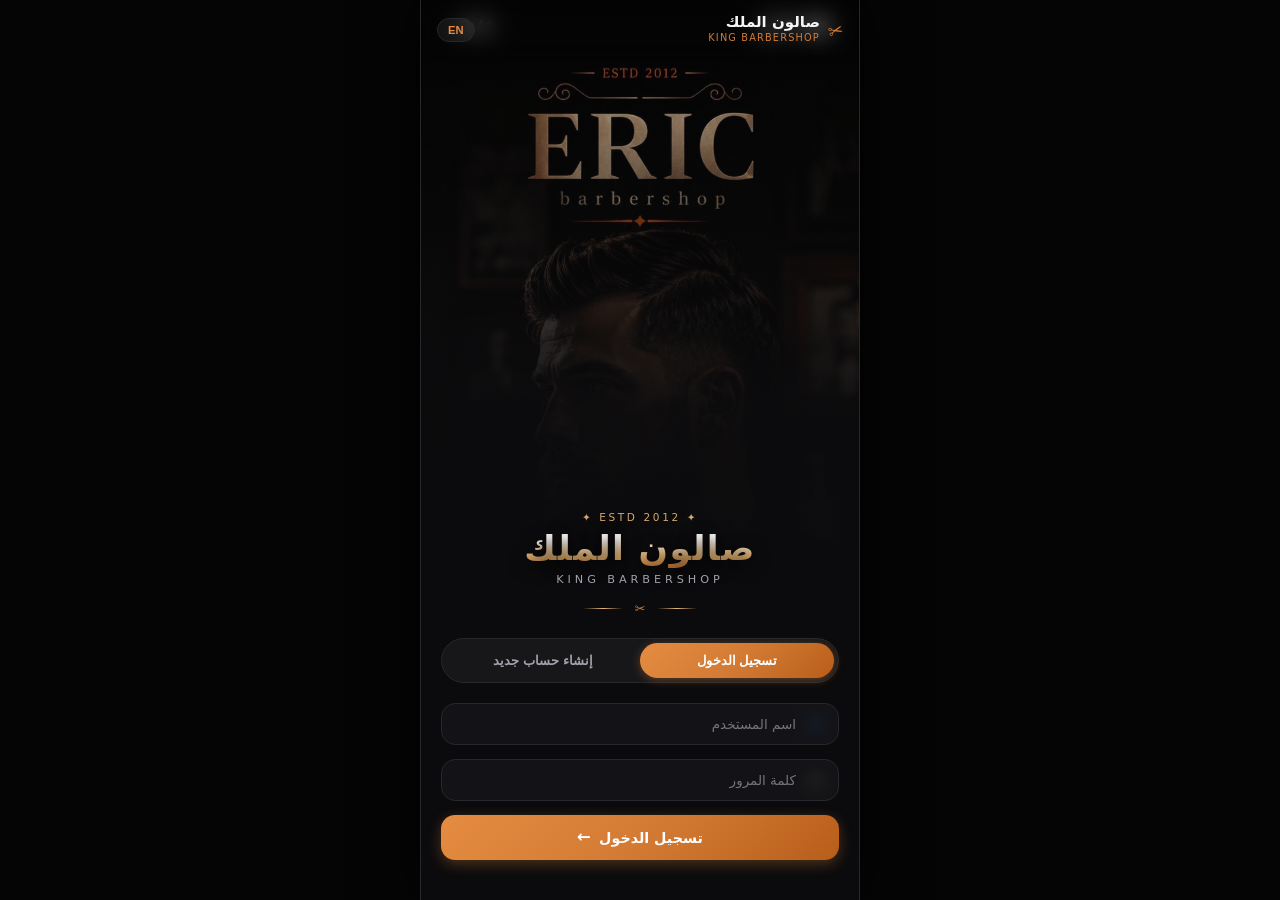
==== commit d3847f6a: "style: remove barber admin credentials hint from login view" ====
--- a/index.html
+++ b/index.html
@@ -94,13 +94,6 @@
             </button>
           </form>
 
-          <!-- Barber credentials hint -->
-          <div class="barber-hint-box">
-            <p class="hint-text">
-              <span class="badge-role">حساب الحلاق (Admin):</span>
-              <code>admin</code> / <code>123456</code>
-            </p>
-          </div>
         </div>
       </section>
 
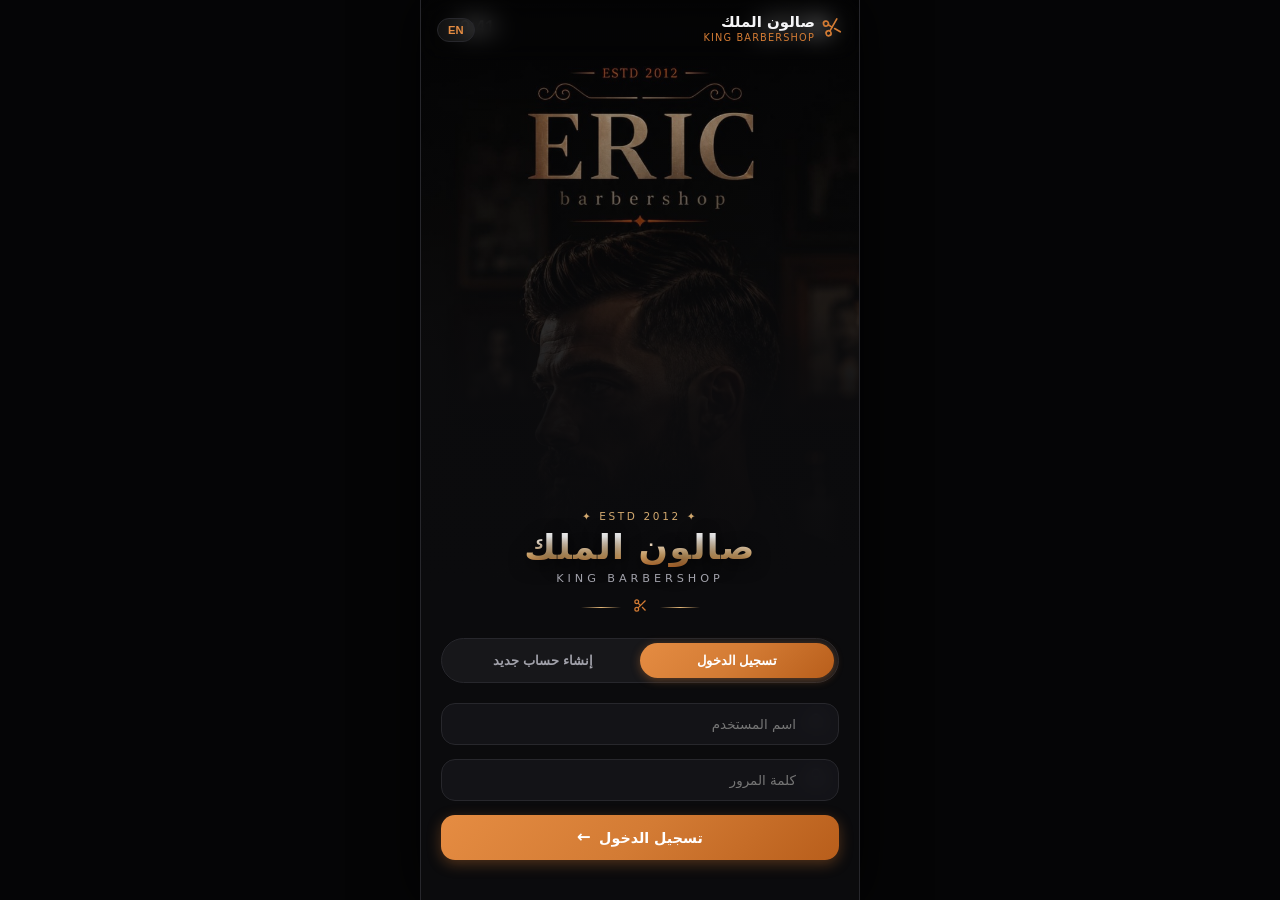
==== commit fad1b8cf: "feat: replace emojis with flat SVG icons and block slots exceeding salon closing time" ====
--- a/index.html
+++ b/index.html
@@ -22,7 +22,15 @@
     <header id="app-header" class="app-header">
       <div class="header-left">
         <div class="brand-crest">
-          <span class="crest-icon">✂</span>
+          <span class="crest-icon">
+            <svg width="20" height="20" viewBox="0 0 24 24" fill="none" stroke="currentColor" stroke-width="2" stroke-linecap="round" stroke-linejoin="round">
+              <circle cx="6" cy="6" r="3"></circle>
+              <circle cx="6" cy="18" r="3"></circle>
+              <line x1="20" y1="4" x2="8.12" y2="15.88"></line>
+              <line x1="14.47" y1="14.48" x2="20" y2="20"></line>
+              <line x1="8.12" y1="8.12" x2="12" y2="12"></line>
+            </svg>
+          </span>
           <div class="brand-text">
             <span class="brand-title" data-i18n="brandTitle">صالون الملك</span>
             <span class="brand-subtitle" data-i18n="brandSubtitle">KING BARBERSHOP</span>
@@ -62,7 +70,17 @@
             <h1 class="hero-logo-title" data-i18n="brandTitle">صالون الملك</h1>
             <div class="hero-logo-sub" data-i18n="brandSubtitle">KING BARBERSHOP</div>
             <div class="ornament-divider">
-              <span></span><i>✂</i><span></span>
+              <span></span>
+              <i>
+                <svg width="15" height="15" viewBox="0 0 24 24" fill="none" stroke="currentColor" stroke-width="2">
+                  <circle cx="6" cy="6" r="3"></circle>
+                  <circle cx="6" cy="18" r="3"></circle>
+                  <line x1="20" y1="4" x2="8.12" y2="15.88"></line>
+                  <line x1="14.47" y1="14.48" x2="20" y2="20"></line>
+                  <line x1="8.12" y1="8.12" x2="12" y2="12"></line>
+                </svg>
+              </i>
+              <span></span>
             </div>
           </div>
 
@@ -76,14 +94,24 @@
           <form id="form-auth" class="auth-form" autocomplete="off">
             <div class="form-group">
               <div class="input-wrapper">
-                <span class="input-icon">👤</span>
+                <span class="input-icon">
+                  <svg width="18" height="18" viewBox="0 0 24 24" fill="none" stroke="currentColor" stroke-width="2" stroke-linecap="round" stroke-linejoin="round">
+                    <path d="M20 21v-2a4 4 0 0 0-4-4H8a4 4 0 0 0-4 4v2"></path>
+                    <circle cx="12" cy="7" r="4"></circle>
+                  </svg>
+                </span>
                 <input type="text" id="auth-username" required placeholder="اسم المستخدم" data-i18n-placeholder="usernamePlaceholder" autocomplete="username">
               </div>
             </div>
 
             <div class="form-group">
               <div class="input-wrapper">
-                <span class="input-icon">🔒</span>
+                <span class="input-icon">
+                  <svg width="18" height="18" viewBox="0 0 24 24" fill="none" stroke="currentColor" stroke-width="2" stroke-linecap="round" stroke-linejoin="round">
+                    <rect x="3" y="11" width="18" height="11" rx="2" ry="2"></rect>
+                    <path d="M7 11V7a5 5 0 0 1 10 0v4"></path>
+                  </svg>
+                </span>
                 <input type="password" id="auth-password" required placeholder="كلمة المرور" data-i18n-placeholder="passwordPlaceholder" autocomplete="current-password">
               </div>
             </div>
@@ -184,17 +212,37 @@
           <!-- Quick stats -->
           <div class="stats-grid">
             <div class="stat-card">
-              <span class="stat-icon">📅</span>
+              <span class="stat-icon">
+                <svg width="20" height="20" viewBox="0 0 24 24" fill="none" stroke="currentColor" stroke-width="2" stroke-linecap="round" stroke-linejoin="round">
+                  <rect x="3" y="4" width="18" height="18" rx="2" ry="2"></rect>
+                  <line x1="16" y1="2" x2="16" y2="6"></line>
+                  <line x1="8" y1="2" x2="8" y2="6"></line>
+                  <line x1="3" y1="10" x2="21" y2="10"></line>
+                </svg>
+              </span>
               <span class="stat-val" id="stat-total-bookings">0</span>
               <span class="stat-label" data-i18n="statTotalBookings">إجمالي الحجوزات</span>
             </div>
             <div class="stat-card">
-              <span class="stat-icon">🕒</span>
+              <span class="stat-icon">
+                <svg width="20" height="20" viewBox="0 0 24 24" fill="none" stroke="currentColor" stroke-width="2" stroke-linecap="round" stroke-linejoin="round">
+                  <circle cx="12" cy="12" r="10"></circle>
+                  <polyline points="12 6 12 12 16 14"></polyline>
+                </svg>
+              </span>
               <span class="stat-val" id="stat-today-bookings">0</span>
               <span class="stat-label" data-i18n="statTodayBookings">حجوزات اليوم</span>
             </div>
             <div class="stat-card">
-              <span class="stat-icon">✂</span>
+              <span class="stat-icon">
+                <svg width="20" height="20" viewBox="0 0 24 24" fill="none" stroke="currentColor" stroke-width="2" stroke-linecap="round" stroke-linejoin="round">
+                  <circle cx="6" cy="6" r="3"></circle>
+                  <circle cx="6" cy="18" r="3"></circle>
+                  <line x1="20" y1="4" x2="8.12" y2="15.88"></line>
+                  <line x1="14.47" y1="14.48" x2="20" y2="20"></line>
+                  <line x1="8.12" y1="8.12" x2="12" y2="12"></line>
+                </svg>
+              </span>
               <span class="stat-val" id="stat-active-services">0</span>
               <span class="stat-label" data-i18n="statServices">الخدمات</span>
             </div>
@@ -256,15 +304,36 @@
     <!-- Bottom Navigation Bar (Visible in customer views) -->
     <nav id="bottom-nav" class="bottom-nav hidden">
       <button id="nav-btn-services" class="nav-item active" data-view="services">
-        <span class="nav-icon">✂</span>
+        <span class="nav-icon">
+          <svg width="20" height="20" viewBox="0 0 24 24" fill="none" stroke="currentColor" stroke-width="2" stroke-linecap="round" stroke-linejoin="round">
+            <circle cx="6" cy="6" r="3"></circle>
+            <circle cx="6" cy="18" r="3"></circle>
+            <line x1="20" y1="4" x2="8.12" y2="15.88"></line>
+            <line x1="14.47" y1="14.48" x2="20" y2="20"></line>
+            <line x1="8.12" y1="8.12" x2="12" y2="12"></line>
+          </svg>
+        </span>
         <span class="nav-label" data-i18n="navServices">الخدمات</span>
       </button>
       <button id="nav-btn-bookings" class="nav-item" data-view="my-bookings">
-        <span class="nav-icon">📅</span>
+        <span class="nav-icon">
+          <svg width="20" height="20" viewBox="0 0 24 24" fill="none" stroke="currentColor" stroke-width="2" stroke-linecap="round" stroke-linejoin="round">
+            <rect x="3" y="4" width="18" height="18" rx="2" ry="2"></rect>
+            <line x1="16" y1="2" x2="16" y2="6"></line>
+            <line x1="8" y1="2" x2="8" y2="6"></line>
+            <line x1="3" y1="10" x2="21" y2="10"></line>
+          </svg>
+        </span>
         <span class="nav-label" data-i18n="navMyBookings">حجوزاتي</span>
       </button>
       <button id="nav-btn-logout" class="nav-item">
-        <span class="nav-icon">🚪</span>
+        <span class="nav-icon">
+          <svg width="20" height="20" viewBox="0 0 24 24" fill="none" stroke="currentColor" stroke-width="2" stroke-linecap="round" stroke-linejoin="round">
+            <path d="M9 21H5a2 2 0 0 1-2-2V5a2 2 0 0 1 2-2h4"></path>
+            <polyline points="16 17 21 12 16 7"></polyline>
+            <line x1="21" y1="12" x2="9" y2="12"></line>
+          </svg>
+        </span>
         <span class="nav-label" data-i18n="logout">خروج</span>
       </button>
     </nav>
@@ -319,6 +388,7 @@
   </div>
 
   <!-- Scripts in dependency order -->
+  <script src="js/icons.js"></script>
   <script src="js/i18n.js"></script>
   <script src="js/db.js"></script>
   <script src="js/auth.js"></script>
